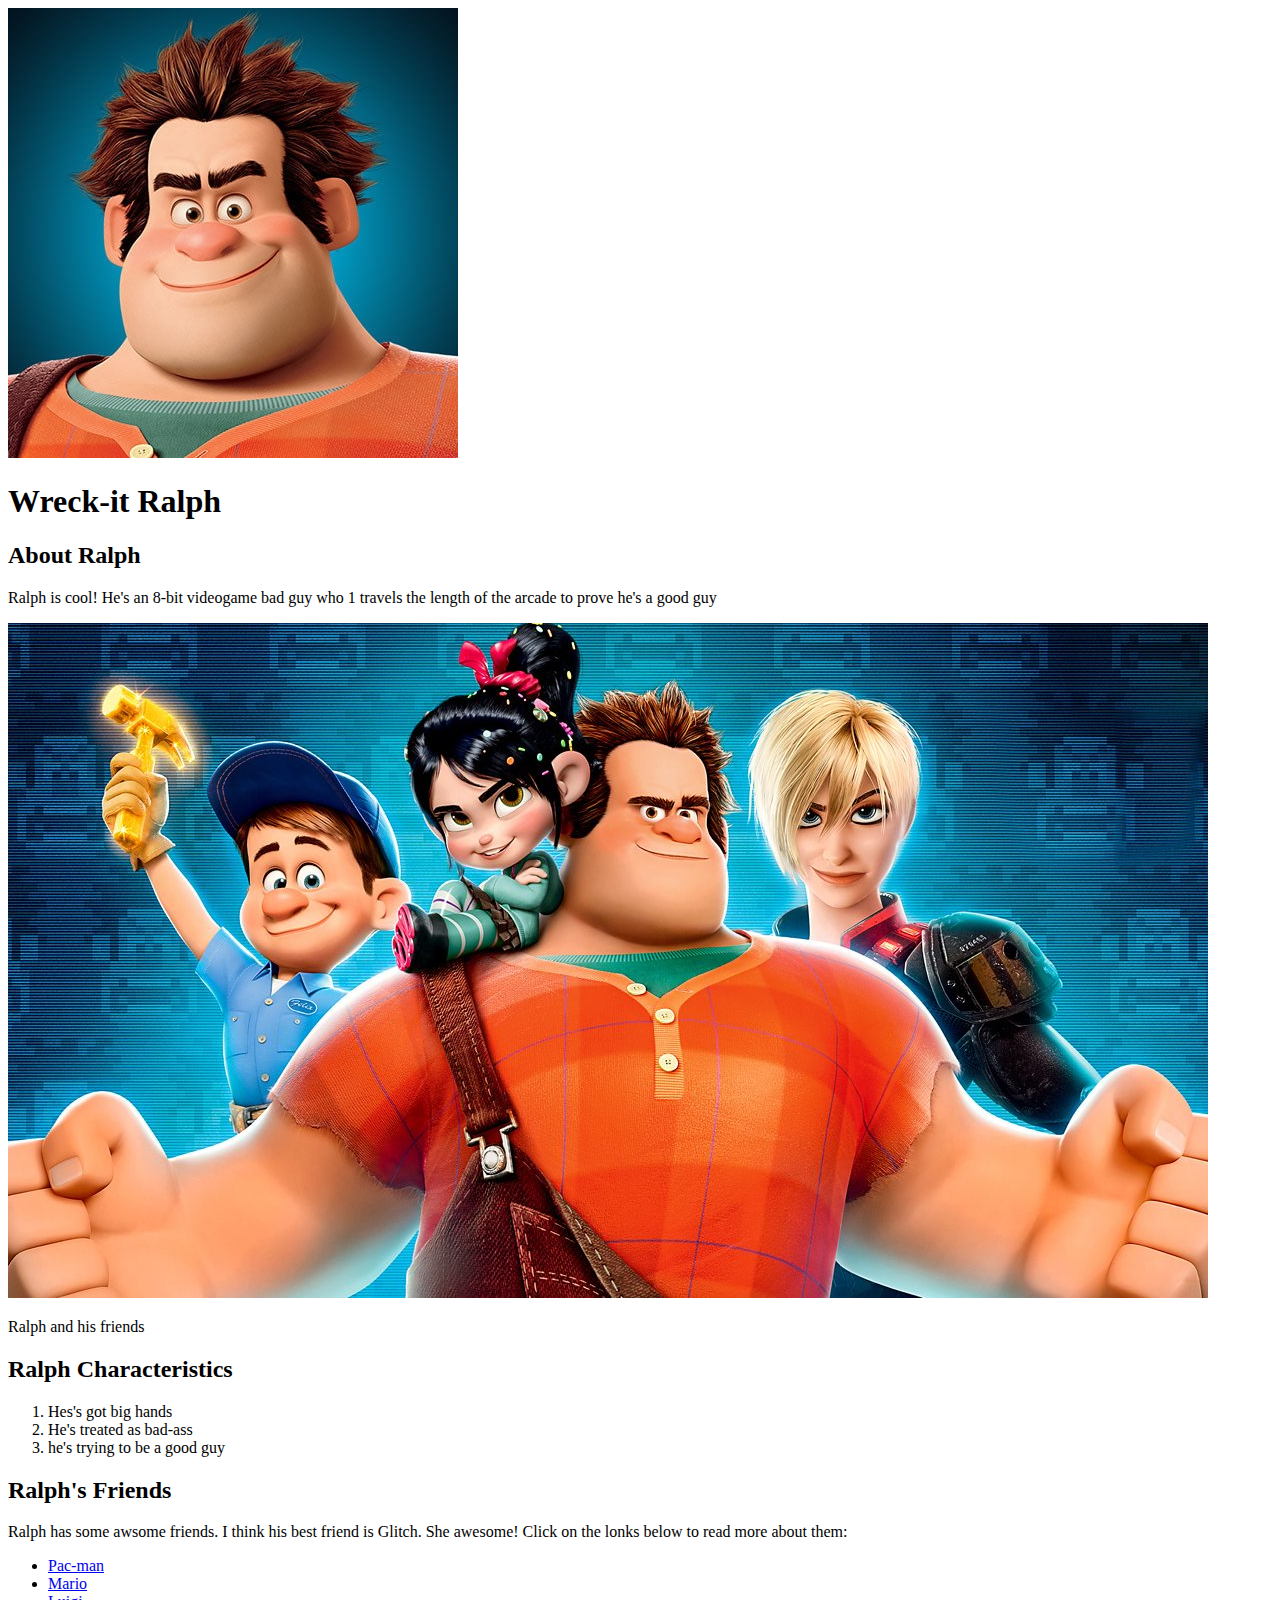
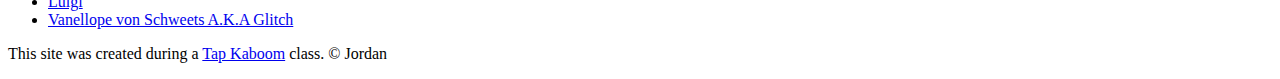
==== index.html @ 4000b935 "Added our character's index.html file few images" ====
<!DOCTYPE html>
<html>
<head>
    <title>Wreck-it Ralph</title>
    <link rel="icon" href="img/ralph-hero.jpg">
</head>
<body>
    <!-- header element -->
    <header>
        <img src="img/ralph-hero.jpg">
        <h1>Wreck-it Ralph</h1>
    </header>

    <!-- main element-->
    <main>
        <h2>About Ralph</h2>
        <p>Ralph is cool! He's an 8-bit videogame bad guy who 1
         travels the length of the arcade to prove he's a 
         good guy</p>
         <img src="img/ralph-friends.jpg">
         <p>Ralph and his friends</p>

        <!--Characteristics-->
        <h2>Ralph Characteristics</h2>
        <ol>
            <li>Hes's got big hands</li>
            <li>He's treated as bad-ass</li>
            <li> he's trying to be a good guy</li>
        </ol>

        <!-- Friends-->
        <h2>Ralph's Friends</h2>
        <p>Ralph has some awsome friends.
            I think his best friend is Glitch. She awesome!
            Click on the lonks below to read more about them:</p>
        <ul>
            <li><a target="blank" href="https://en.wikipedia.org/wiki/Pac-Man"> 
            Pac-man</a></li>
            <li><a target="blank" href="https://en.wikipedia.org/wiki/Mario"> 
            Mario</a></li>
            <li><a target="blank" href="https://www.mariowiki.com/Luigi">
            Luigi</a></li>
            <li><a target="blank" href="https://disney.fandom.com/wiki/Vanellope_von_Schweetz"> 
            Vanellope von Schweets A.K.A Glitch</a></li>
        </ul>
    </main>

    <!-- Footer element-->
    <footer>
        <p>This site was created during a <a target="blank" href="
            https://taptapkaboom.com"> Tap Kaboom</a> class. &copy; Jordan</p>
    </footer>
</body>
</html>
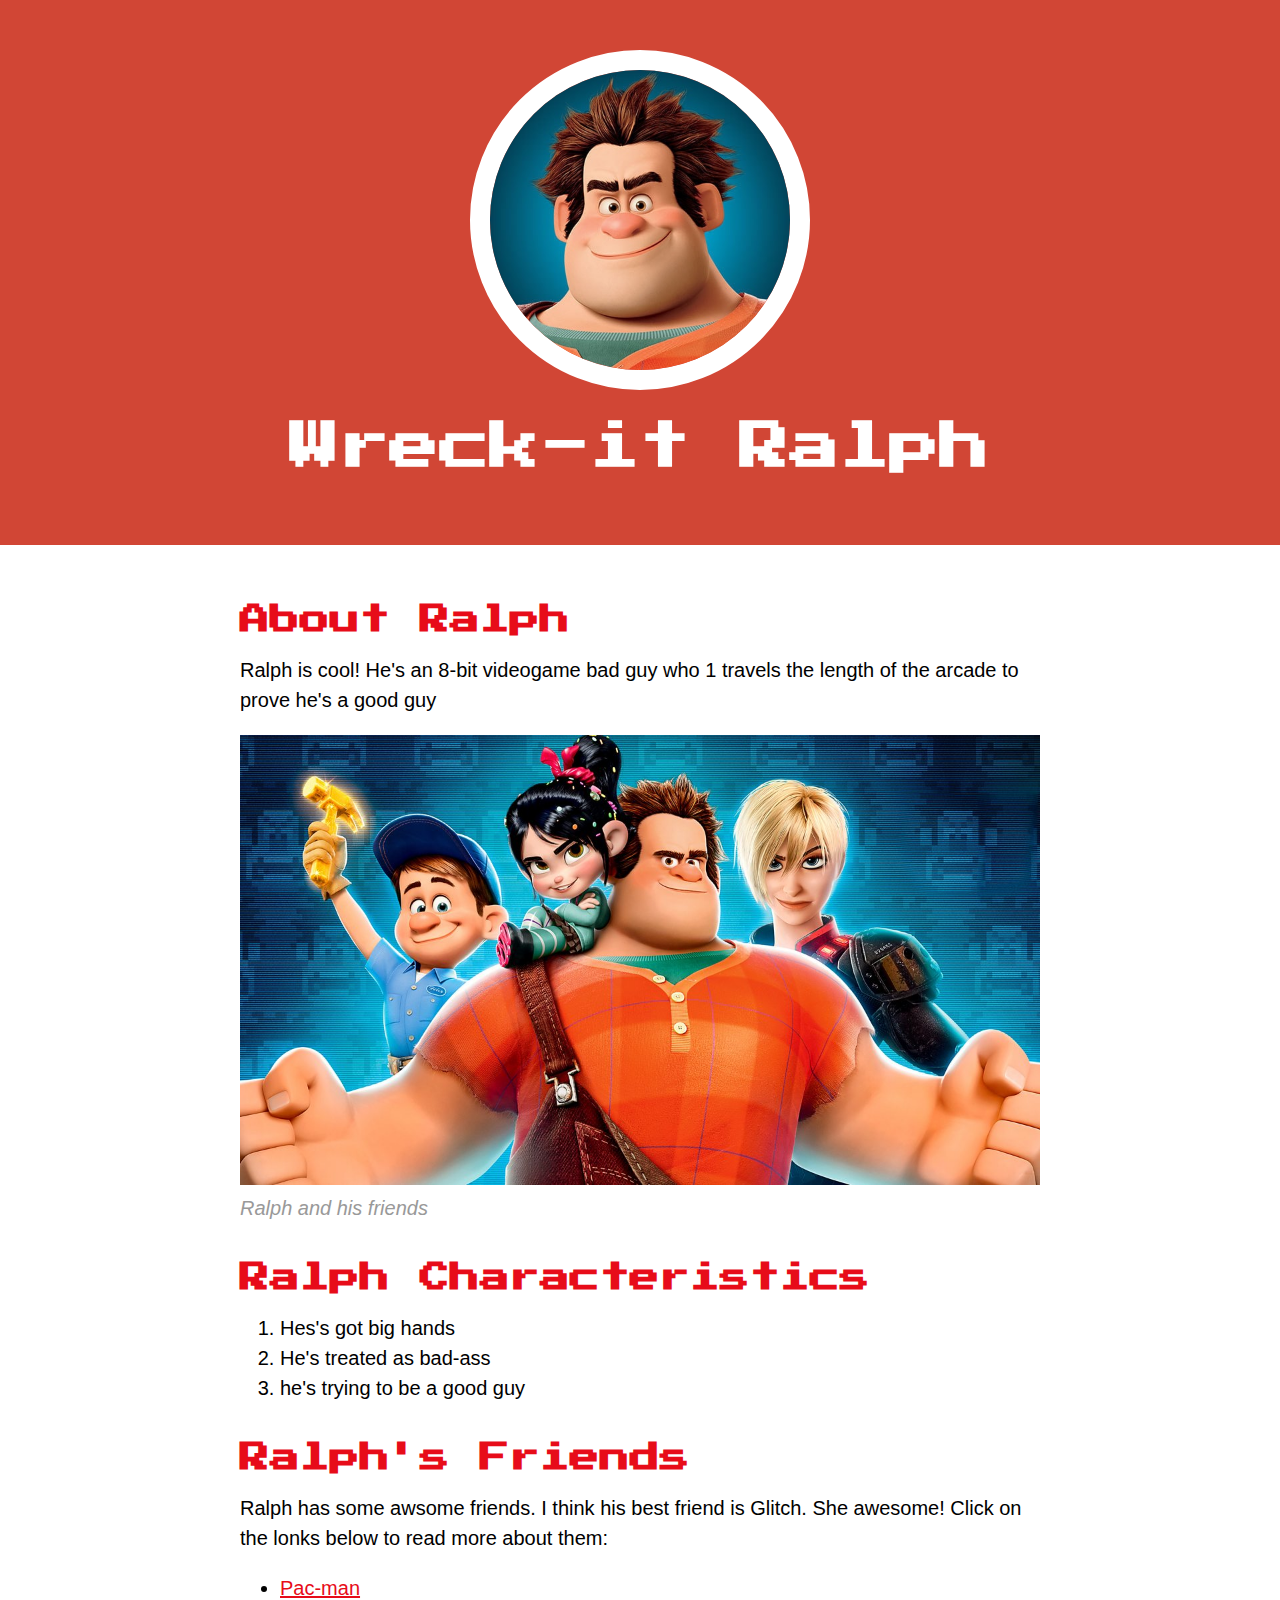
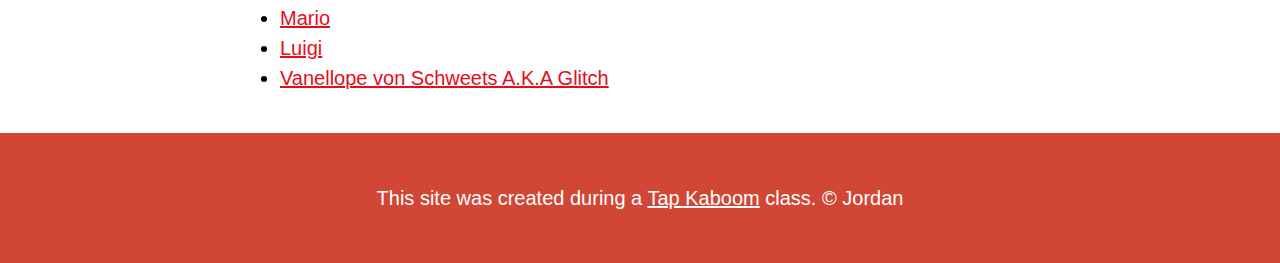
==== commit aa77e452: "Wrote the CSS for our charactar's website (and changed some HTML)" ====
--- a/index.html
+++ b/index.html
@@ -3,6 +3,8 @@
 <head>
     <title>Wreck-it Ralph</title>
     <link rel="icon" href="img/ralph-hero.jpg">
+    <link href="https://fonts.googleapis.com/css2?family=Press+Start+2P&display=swap" rel="stylesheet">
+    <link rel="stylesheet" type="text/css" href="css/hero.css">
 </head>
 <body>
     <!-- header element -->
@@ -18,7 +20,7 @@
          travels the length of the arcade to prove he's a 
          good guy</p>
          <img src="img/ralph-friends.jpg">
-         <p>Ralph and his friends</p>
+         <p class="caption">Ralph and his friends</p>
 
         <!--Characteristics-->
         <h2>Ralph Characteristics</h2>
--- a/css/hero.css
+++ b/css/hero.css
@@ -0,0 +1,78 @@
+body{
+   margin: 0;
+   font-family: Arial, Helvetica, sans-serif;
+   font-size: 20px;
+   line-height: 30px;
+}
+
+header{
+    background-color: #d14635;
+    text-align: center;
+    padding-top: 50px;
+    padding-bottom: 50px;
+}
+
+h1, h2{
+    font-family: 'Press Start 2P', cursive;
+}
+
+header h1{
+    color: white;
+    font-size: 50px;
+    
+}
+header img{
+    border-radius: 170px;
+    width: 300px;
+    border: 20px solid white;
+}
+
+main{
+    max-width: 800px;
+    margin: 0 auto;
+    padding: 20px;
+}
+
+main img{
+    max-width: 100%;
+}
+
+h2{
+    font-size: 30px;
+    color: #e70c19;
+    margin: 40px 0 10px;
+}
+
+a{
+    color: #e70c19;
+}
+a:hover{
+    color: white;
+    background-color: #483a94;
+}
+
+footer{
+    background-color: #d14635;
+    text-align: center;
+    color: white;
+    padding: 50px;
+    
+}
+
+footer p{
+    margin: 0;
+}
+
+footer a{
+    color: white;
+}
+footer a:hover{
+    opacity: .5;
+    background-color: transparent;
+}
+
+p.caption{
+    color: #999999;
+    font-style: italic;
+    margin-top: 0;
+}